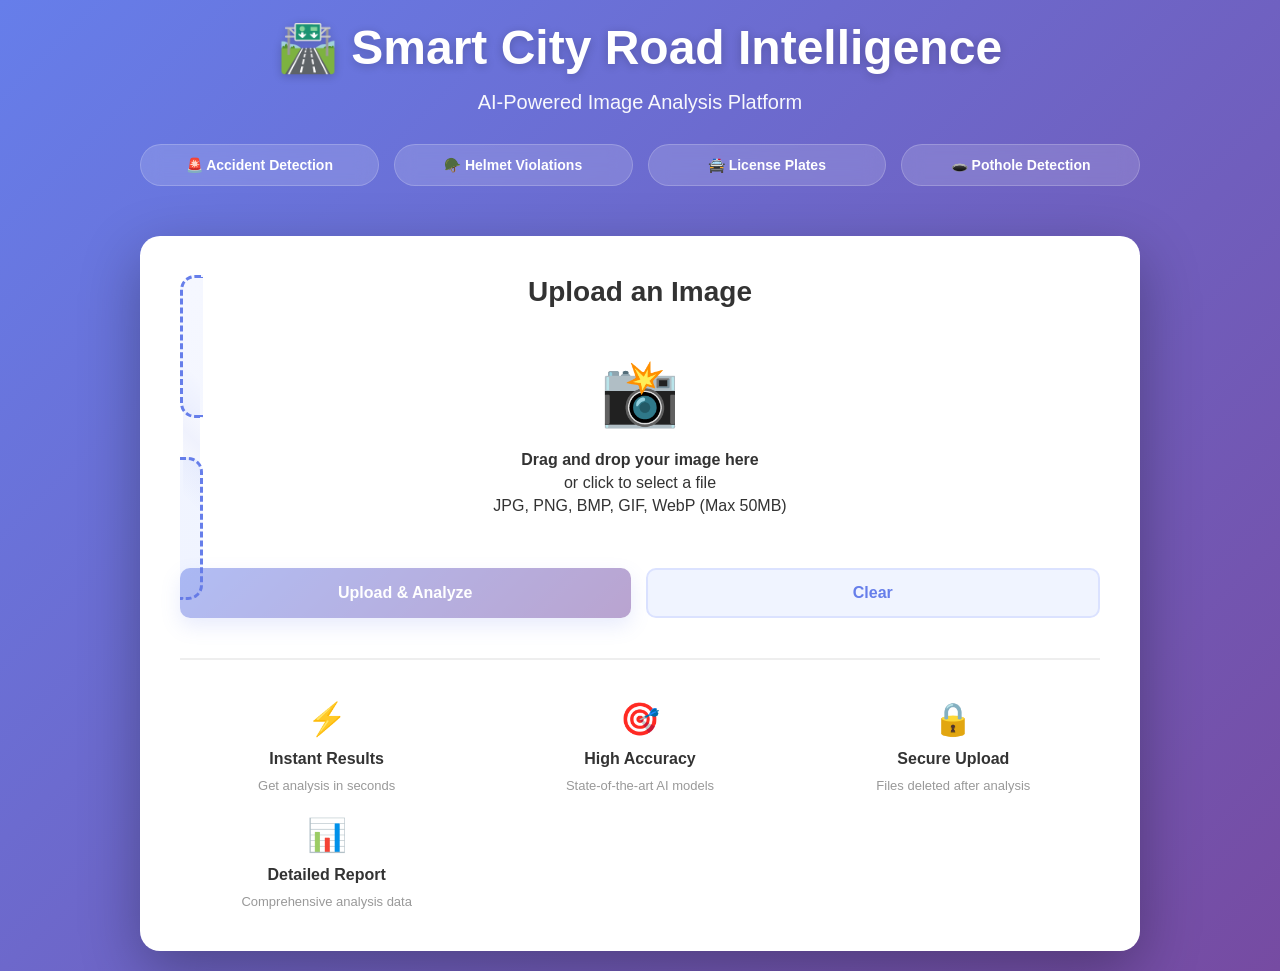
==== templates/index.html @ 67814dd6 "Initial commit: Smart City Road Intelligence Platform with AI-powered image analysis" ====
<!DOCTYPE html>
<html lang="en">
<head>
    <meta charset="UTF-8">
    <meta name="viewport" content="width=device-width, initial-scale=1.0">
    <title>Smart City Road Intelligence - Image Analysis</title>
    <link rel="stylesheet" href="/static/styles.css">
    <style>
        body {
            background: linear-gradient(135deg, #667eea 0%, #764ba2 100%);
            min-height: 100vh;
            display: flex;
            align-items: center;
            justify-content: center;
            padding: 20px;
            font-family: 'Segoe UI', Tahoma, Geneva, Verdana, sans-serif;
        }

        .main-container {
            max-width: 1000px;
            width: 100%;
        }

        .hero-section {
            text-align: center;
            color: white;
            margin-bottom: 50px;
            animation: slideDown 0.8s ease;
        }

        @keyframes slideDown {
            from {
                opacity: 0;
                transform: translateY(-20px);
            }
            to {
                opacity: 1;
                transform: translateY(0);
            }
        }

        .hero-title {
            font-size: 48px;
            font-weight: 800;
            margin-bottom: 15px;
            text-shadow: 0 2px 10px rgba(0,0,0,0.2);
        }

        .hero-subtitle {
            font-size: 20px;
            font-weight: 300;
            opacity: 0.95;
            margin-bottom: 30px;
        }

        .features-row {
            display: grid;
            grid-template-columns: repeat(auto-fit, minmax(200px, 1fr));
            gap: 15px;
            margin-bottom: 40px;
        }

        .feature-badge {
            background: rgba(255,255,255,0.15);
            backdrop-filter: blur(10px);
            color: white;
            padding: 12px 20px;
            border-radius: 25px;
            font-size: 14px;
            font-weight: 600;
            border: 1px solid rgba(255,255,255,0.2);
            transition: all 0.3s ease;
        }

        .feature-badge:hover {
            background: rgba(255,255,255,0.25);
            transform: translateY(-2px);
        }

        .upload-container {
            background: white;
            border-radius: 20px;
            padding: 40px;
            box-shadow: 0 20px 60px rgba(0,0,0,0.3);
            animation: slideUp 0.8s ease;
        }

        @keyframes slideUp {
            from {
                opacity: 0;
                transform: translateY(20px);
            }
            to {
                opacity: 1;
                transform: translateY(0);
            }
        }

        .section-title {
            font-size: 28px;
            font-weight: 700;
            color: #333;
            margin-bottom: 30px;
            text-align: center;
        }

        .upload-zone {
            border: 3px dashed #667eea;
            border-radius: 15px;
            padding: 60px 20px;
            text-align: center;
            cursor: pointer;
            transition: all 0.3s ease;
            background: linear-gradient(135deg, #f5f7ff 0%, #f0f4ff 100%);
            position: relative;
            overflow: hidden;
        }

        .upload-zone::before {
            content: '';
            position: absolute;
            top: 0;
            left: 0;
            right: 0;
            bottom: 0;
            background: linear-gradient(45deg, transparent 30%, rgba(102,126,234,0.1) 50%, transparent 70%);
            animation: shimmer 3s infinite;
            pointer-events: none;
        }

        @keyframes shimmer {
            0% { transform: translateX(-100%); }
            100% { transform: translateX(100%); }
        }

        .upload-zone:hover {
            border-color: #764ba2;
            background: linear-gradient(135deg, #eef2ff 0%, #e8ecff 100%);
            box-shadow: 0 10px 30px rgba(102,126,234,0.2);
        }

        .upload-zone.dragover {
            border-color: #764ba2;
            background: linear-gradient(135deg, #e8ecff 0%, #dbe2ff 100%);
            transform: scale(1.02);
        }

        .upload-icon {
            font-size: 64px;
            margin-bottom: 20px;
            display: block;
        }

        .upload-text {
            color: #333;
            font-size: 20px;
            font-weight: 600;
            margin-bottom: 8px;
        }

        .upload-subtext {
            color: #999;
            font-size: 14px;
            margin-bottom: 3px;
        }

        #imageInput {
            display: none;
        }

        .file-info {
            display: none;
            margin-top: 25px;
            padding: 20px;
            background: #f8f9ff;
            border-radius: 12px;
            border-left: 4px solid #667eea;
        }

        .file-info.active {
            display: block;
            animation: slideDown 0.3s ease;
        }

        .file-info p {
            color: #333;
            font-size: 14px;
            margin-bottom: 8px;
        }

        .filename {
            font-weight: 700;
            color: #667eea;
        }

        .button-group {
            display: flex;
            gap: 15px;
            margin-top: 30px;
            justify-content: center;
        }

        .btn {
            padding: 14px 32px;
            border: none;
            border-radius: 10px;
            font-size: 16px;
            font-weight: 600;
            cursor: pointer;
            transition: all 0.3s ease;
            min-width: 160px;
        }

        .btn-upload {
            background: linear-gradient(135deg, #667eea 0%, #764ba2 100%);
            color: white;
            box-shadow: 0 8px 20px rgba(102,126,234,0.3);
        }

        .btn-upload:hover:not(:disabled) {
            transform: translateY(-3px);
            box-shadow: 0 12px 30px rgba(102,126,234,0.4);
        }

        .btn-upload:disabled {
            opacity: 0.5;
            cursor: not-allowed;
            transform: none;
        }

        .btn-clear {
            background: #f0f4ff;
            color: #667eea;
            border: 2px solid #dbe2ff;
        }

        .btn-clear:hover {
            background: #e8ecff;
            border-color: #667eea;
        }

        .status {
            display: none;
            margin-top: 25px;
            padding: 20px;
            border-radius: 12px;
            text-align: center;
            font-weight: 600;
        }

        .status.active {
            display: block;
            animation: slideUp 0.3s ease;
        }

        .status.loading {
            background: #e3f2fd;
            color: #1976d2;
        }

        .status.success {
            background: #e8f5e9;
            color: #388e3c;
        }

        .status.error {
            background: #ffebee;
            color: #c62828;
        }

        .spinner {
            display: inline-block;
            width: 20px;
            height: 20px;
            border: 3px solid rgba(0, 0, 0, 0.1);
            border-radius: 50%;
            border-top-color: currentColor;
            animation: spin 1s linear infinite;
            margin-right: 12px;
            vertical-align: middle;
        }

        @keyframes spin {
            to { transform: rotate(360deg); }
        }

        .progress-bar {
            width: 100%;
            height: 6px;
            background: rgba(0,0,0,0.1);
            border-radius: 3px;
            margin-top: 12px;
            overflow: hidden;
        }

        .progress {
            height: 100%;
            background: linear-gradient(90deg, #667eea 0%, #764ba2 100%);
            width: 0%;
            animation: loading 2s infinite;
        }

        @keyframes loading {
            0% { width: 0%; }
            50% { width: 75%; }
            100% { width: 100%; }
        }

        .details-grid {
            display: grid;
            grid-template-columns: repeat(auto-fit, minmax(220px, 1fr));
            gap: 20px;
            margin-top: 40px;
            padding-top: 40px;
            border-top: 2px solid #eee;
        }

        .detail-item {
            text-align: center;
        }

        .detail-icon {
            font-size: 32px;
            margin-bottom: 12px;
        }

        .detail-title {
            font-weight: 700;
            color: #333;
            margin-bottom: 8px;
            font-size: 16px;
        }

        .detail-text {
            color: #999;
            font-size: 13px;
            line-height: 1.5;
        }

        @media (max-width: 768px) {
            .hero-title {
                font-size: 32px;
            }

            .hero-subtitle {
                font-size: 16px;
            }

            .upload-container {
                padding: 30px 20px;
            }

            .upload-zone {
                padding: 40px 15px;
            }

            .features-row {
                grid-template-columns: repeat(2, 1fr);
            }

            .button-group {
                flex-direction: column;
            }

            .btn {
                width: 100%;
            }

            .details-grid {
                grid-template-columns: 1fr;
            }
        }
    </style>
</head>
<body>
    <div class="main-container">
        <div class="hero-section">
            <h1 class="hero-title">🛣️ Smart City Road Intelligence</h1>
            <p class="hero-subtitle">AI-Powered Image Analysis Platform</p>
            <div class="features-row">
                <div class="feature-badge">🚨 Accident Detection</div>
                <div class="feature-badge">🪖 Helmet Violations</div>
                <div class="feature-badge">🚔 License Plates</div>
                <div class="feature-badge">🕳️ Pothole Detection</div>
            </div>
        </div>

        <div class="upload-container">
            <h2 class="section-title">Upload an Image</h2>

            <label for="imageInput" class="upload-zone" id="uploadZone">
                <span class="upload-icon">📸</span>
                <p class="upload-text">Drag and drop your image here</p>
                <p class="upload-subtext">or click to select a file</p>
                <p class="upload-subtext">JPG, PNG, BMP, GIF, WebP (Max 50MB)</p>
            </label>
            <input type="file" id="imageInput" accept=".jpg,.jpeg,.png,.bmp,.gif,.webp" />

            <div class="file-info" id="fileInfo">
                <p>📁 Selected: <span class="filename" id="fileName"></span></p>
                <p>📊 Size: <span id="fileSize"></span></p>
            </div>

            <div class="status" id="status">
                <span class="spinner"></span>
                <span id="statusText">Processing your image...</span>
                <div class="progress-bar">
                    <div class="progress"></div>
                </div>
            </div>

            <div class="button-group">
                <button class="btn btn-upload" id="uploadBtn" disabled>Upload & Analyze</button>
                <button class="btn btn-clear" id="clearBtn">Clear</button>
            </div>

            <div class="details-grid">
                <div class="detail-item">
                    <div class="detail-icon">⚡</div>
                    <div class="detail-title">Instant Results</div>
                    <div class="detail-text">Get analysis in seconds</div>
                </div>
                <div class="detail-item">
                    <div class="detail-icon">🎯</div>
                    <div class="detail-title">High Accuracy</div>
                    <div class="detail-text">State-of-the-art AI models</div>
                </div>
                <div class="detail-item">
                    <div class="detail-icon">🔒</div>
                    <div class="detail-title">Secure Upload</div>
                    <div class="detail-text">Files deleted after analysis</div>
                </div>
                <div class="detail-item">
                    <div class="detail-icon">📊</div>
                    <div class="detail-title">Detailed Report</div>
                    <div class="detail-text">Comprehensive analysis data</div>
                </div>
            </div>
        </div>
    </div>

    <script>
        const uploadZone = document.getElementById('uploadZone');
        const fileInput = document.getElementById('imageInput');
        const fileInfo = document.getElementById('fileInfo');
        const fileName = document.getElementById('fileName');
        const fileSize = document.getElementById('fileSize');
        const uploadBtn = document.getElementById('uploadBtn');
        const clearBtn = document.getElementById('clearBtn');
        const status = document.getElementById('status');
        const statusText = document.getElementById('statusText');

        const ALLOWED_EXTENSIONS = ['.jpg', '.jpeg', '.png', '.bmp', '.gif', '.webp'];
        const MAX_SIZE = 50 * 1024 * 1024; // 50 MB

        let selectedFile = null;

        uploadZone.addEventListener('dragover', (e) => {
            e.preventDefault();
            uploadZone.classList.add('dragover');
        });

        uploadZone.addEventListener('dragleave', () => {
            uploadZone.classList.remove('dragover');
        });

        uploadZone.addEventListener('drop', (e) => {
            e.preventDefault();
            uploadZone.classList.remove('dragover');
            
            const files = e.dataTransfer.files;
            if (files.length) {
                processFile(files[0]);
            }
        });

        fileInput.addEventListener('change', (e) => {
            if (fileInput.files.length) {
                processFile(fileInput.files[0]);
            }
        });

        function processFile(file) {
            if (!file) {
                fileInfo.classList.remove('active');
                uploadBtn.disabled = true;
                selectedFile = null;
                return;
            }

            const ext = '.' + file.name.split('.').pop().toLowerCase();
            if (!ALLOWED_EXTENSIONS.includes(ext)) {
                showStatus(`Invalid format. Allowed: ${ALLOWED_EXTENSIONS.join(', ')}`, 'error');
                fileInput.value = '';
                uploadBtn.disabled = true;
                selectedFile = null;
                return;
            }

            if (file.size > MAX_SIZE) {
                showStatus(`File too large. Max size: ${(MAX_SIZE / (1024*1024)).toFixed(0)} MB`, 'error');
                fileInput.value = '';
                uploadBtn.disabled = true;
                selectedFile = null;
                return;
            }

            selectedFile = file;
            fileName.textContent = file.name;
            fileSize.textContent = (file.size / (1024*1024)).toFixed(2) + ' MB';
            fileInfo.classList.add('active');
            uploadBtn.disabled = false;
            status.classList.remove('active');
        }

        uploadBtn.addEventListener('click', async () => {
            if (!selectedFile) return;

            uploadBtn.disabled = true;
            showStatus('Processing your image...', 'loading');

            const formData = new FormData();
            formData.append('file', selectedFile);

            try {
                const response = await fetch('/upload-image', {
                    method: 'POST',
                    body: formData
                });

                if (!response.ok) {
                    const error = await response.json();
                    throw new Error(error.detail || 'Upload failed');
                }

                const results = await response.json();
                sessionStorage.setItem('analysisResults', JSON.stringify(results));
                window.location.href = '/results';

            } catch (error) {
                showStatus(`Error: ${error.message}`, 'error');
                uploadBtn.disabled = false;
            }
        });

        clearBtn.addEventListener('click', () => {
            fileInput.value = '';
            fileInfo.classList.remove('active');
            status.classList.remove('active');
            uploadBtn.disabled = true;
            selectedFile = null;
        });

        function showStatus(message, type) {
            statusText.textContent = message;
            status.className = 'status active ' + type;
        }
    </script>
</body>
</html>
---- static/styles.css ----
* {
    margin: 0;
    padding: 0;
    box-sizing: border-box;
}

body {
    font-family: -apple-system, BlinkMacSystemFont, 'Segoe UI', Roboto, 'Helvetica Neue', Arial, sans-serif;
    background: linear-gradient(135deg, #667eea 0%, #764ba2 100%);
    min-height: 100vh;
    display: flex;
    align-items: center;
    justify-content: center;
    padding: 20px;
}

.container {
    background: white;
    border-radius: 12px;
    box-shadow: 0 20px 60px rgba(0, 0, 0, 0.3);
    max-width: 600px;
    width: 100%;
    padding: 40px;
}

.header {
    text-align: center;
    margin-bottom: 40px;
}

.header h1 {
    font-size: 32px;
    color: #333;
    margin-bottom: 10px;
}

.header p {
    color: #666;
    font-size: 16px;
}

.upload-section {
    margin-bottom: 30px;
}

.upload-zone {
    border: 2px dashed #667eea;
    border-radius: 8px;
    padding: 40px 20px;
    text-align: center;
    cursor: pointer;
    transition: all 0.3s ease;
    background: #f8f9ff;
}

.upload-zone:hover {
    background: #eef2ff;
    border-color: #764ba2;
}

.upload-zone.dragover {
    background: #e8ecff;
    border-color: #764ba2;
    transform: scale(1.02);
}

.upload-zone svg {
    width: 48px;
    height: 48px;
    margin-bottom: 15px;
    color: #667eea;
}

.upload-zone p {
    color: #333;
    font-size: 16px;
    margin-bottom: 5px;
}

.upload-zone .small {
    color: #999;
    font-size: 14px;
}

#videoInput {
    display: none;
}

.file-info {
    margin-top: 15px;
    padding: 12px;
    background: #f0f4ff;
    border-radius: 6px;
    display: none;
}

.file-info.active {
    display: block;
}

.file-info p {
    color: #333;
    font-size: 14px;
    margin-bottom: 5px;
}

.file-info .filename {
    font-weight: 600;
    color: #667eea;
}

.button-group {
    display: flex;
    gap: 10px;
    margin-top: 15px;
}

button {
    flex: 1;
    padding: 12px 24px;
    border: none;
    border-radius: 6px;
    font-size: 16px;
    font-weight: 600;
    cursor: pointer;
    transition: all 0.3s ease;
}

.btn-upload {
    background: linear-gradient(135deg, #667eea 0%, #764ba2 100%);
    color: white;
}

.btn-upload:hover {
    transform: translateY(-2px);
    box-shadow: 0 10px 20px rgba(102, 126, 234, 0.3);
}

.btn-upload:disabled {
    opacity: 0.6;
    cursor: not-allowed;
    transform: none;
}

.btn-clear {
    background: #e8ecff;
    color: #667eea;
}

.btn-clear:hover {
    background: #dbe2ff;
}

.status {
    margin-top: 20px;
    padding: 15px;
    border-radius: 6px;
    display: none;
    text-align: center;
}

.status.active {
    display: block;
}

.status.loading {
    background: #e3f2fd;
    color: #1976d2;
}

.status.success {
    background: #e8f5e9;
    color: #388e3c;
}

.status.error {
    background: #ffebee;
    color: #c62828;
}

.spinner {
    display: inline-block;
    width: 20px;
    height: 20px;
    border: 3px solid rgba(0, 0, 0, 0.1);
    border-radius: 50%;
    border-top-color: #667eea;
    animation: spin 1s linear infinite;
    margin-right: 10px;
    vertical-align: middle;
}

@keyframes spin {
    to { transform: rotate(360deg); }
}

.progress-bar {
    width: 100%;
    height: 4px;
    background: #e0e0e0;
    border-radius: 2px;
    margin-top: 10px;
    overflow: hidden;
}

.progress {
    height: 100%;
    background: linear-gradient(90deg, #667eea 0%, #764ba2 100%);
    width: 0%;
    animation: loading 2s infinite;
}

@keyframes loading {
    0% { width: 0%; }
    50% { width: 75%; }
    100% { width: 100%; }
}

.help-text {
    margin-top: 30px;
    padding-top: 30px;
    border-top: 1px solid #eee;
    color: #666;
    font-size: 14px;
    line-height: 1.6;
}

.help-text h3 {
    color: #333;
    margin-bottom: 10px;
    font-size: 16px;
}

.help-text ul {
    margin-left: 20px;
    margin-bottom: 10px;
}

.help-text li {
    margin-bottom: 5px;
}

@media (max-width: 600px) {
    .container {
        padding: 25px;
    }

    .header h1 {
        font-size: 24px;
    }

    .button-group {
        flex-direction: column;
    }

    .upload-zone {
        padding: 30px 15px;
    }

    .upload-zone svg {
        width: 40px;
        height: 40px;
    }
}
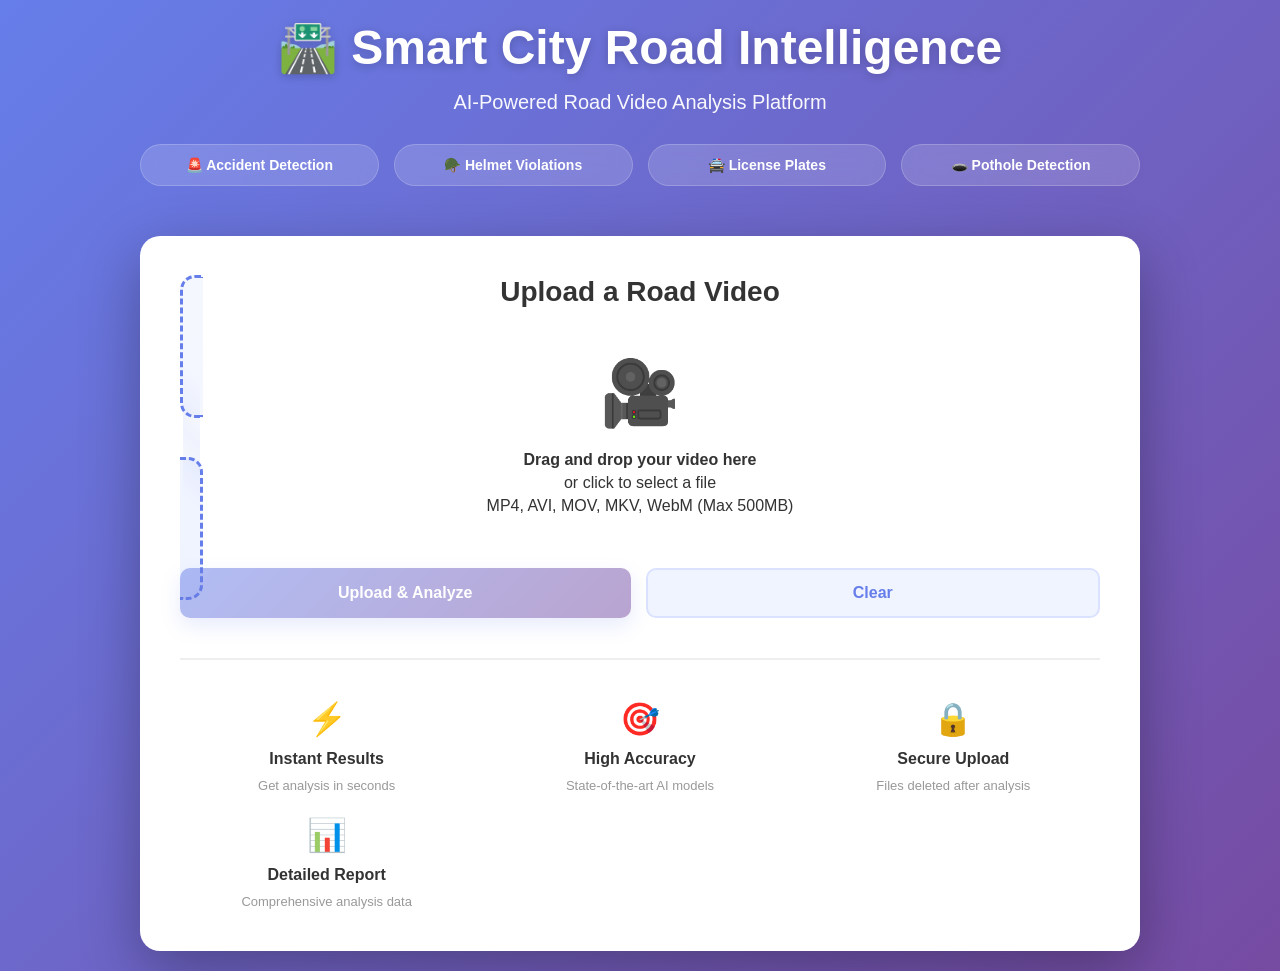
==== commit e11316dd: "Update smart city road intelligence platform" ====
--- a/templates/index.html
+++ b/templates/index.html
@@ -3,7 +3,7 @@
 <head>
     <meta charset="UTF-8">
     <meta name="viewport" content="width=device-width, initial-scale=1.0">
-    <title>Smart City Road Intelligence - Image Analysis</title>
+    <title>Smart City Road Intelligence - Video Analysis</title>
     <link rel="stylesheet" href="/static/styles.css">
     <style>
         body {
@@ -376,7 +376,7 @@
     <div class="main-container">
         <div class="hero-section">
             <h1 class="hero-title">🛣️ Smart City Road Intelligence</h1>
-            <p class="hero-subtitle">AI-Powered Image Analysis Platform</p>
+            <p class="hero-subtitle">AI-Powered Road Video Analysis Platform</p>
             <div class="features-row">
                 <div class="feature-badge">🚨 Accident Detection</div>
                 <div class="feature-badge">🪖 Helmet Violations</div>
@@ -386,15 +386,15 @@
         </div>
 
         <div class="upload-container">
-            <h2 class="section-title">Upload an Image</h2>
+            <h2 class="section-title">Upload a Road Video</h2>
 
             <label for="imageInput" class="upload-zone" id="uploadZone">
-                <span class="upload-icon">📸</span>
-                <p class="upload-text">Drag and drop your image here</p>
+                <span class="upload-icon">🎥</span>
+                <p class="upload-text">Drag and drop your video here</p>
                 <p class="upload-subtext">or click to select a file</p>
-                <p class="upload-subtext">JPG, PNG, BMP, GIF, WebP (Max 50MB)</p>
+                <p class="upload-subtext">MP4, AVI, MOV, MKV, WebM (Max 500MB)</p>
             </label>
-            <input type="file" id="imageInput" accept=".jpg,.jpeg,.png,.bmp,.gif,.webp" />
+            <input type="file" id="imageInput" accept=".mp4,.avi,.mov,.mkv,.webm,.mpeg,.mpg" />
 
             <div class="file-info" id="fileInfo">
                 <p>📁 Selected: <span class="filename" id="fileName"></span></p>
@@ -403,7 +403,7 @@
 
             <div class="status" id="status">
                 <span class="spinner"></span>
-                <span id="statusText">Processing your image...</span>
+                <span id="statusText">Processing your video...</span>
                 <div class="progress-bar">
                     <div class="progress"></div>
                 </div>
@@ -450,8 +450,8 @@
         const status = document.getElementById('status');
         const statusText = document.getElementById('statusText');
 
-        const ALLOWED_EXTENSIONS = ['.jpg', '.jpeg', '.png', '.bmp', '.gif', '.webp'];
-        const MAX_SIZE = 50 * 1024 * 1024; // 50 MB
+        const ALLOWED_EXTENSIONS = ['.mp4', '.avi', '.mov', '.mkv', '.webm', '.mpeg', '.mpg'];
+        const MAX_SIZE = 500 * 1024 * 1024; // 500 MB
 
         let selectedFile = null;
 
@@ -517,13 +517,13 @@
             if (!selectedFile) return;
 
             uploadBtn.disabled = true;
-            showStatus('Processing your image...', 'loading');
+            showStatus('Processing all four models on sampled video frames...', 'loading');
 
             const formData = new FormData();
             formData.append('file', selectedFile);
 
             try {
-                const response = await fetch('/upload-image', {
+                const response = await fetch('/upload-video', {
                     method: 'POST',
                     body: formData
                 });
